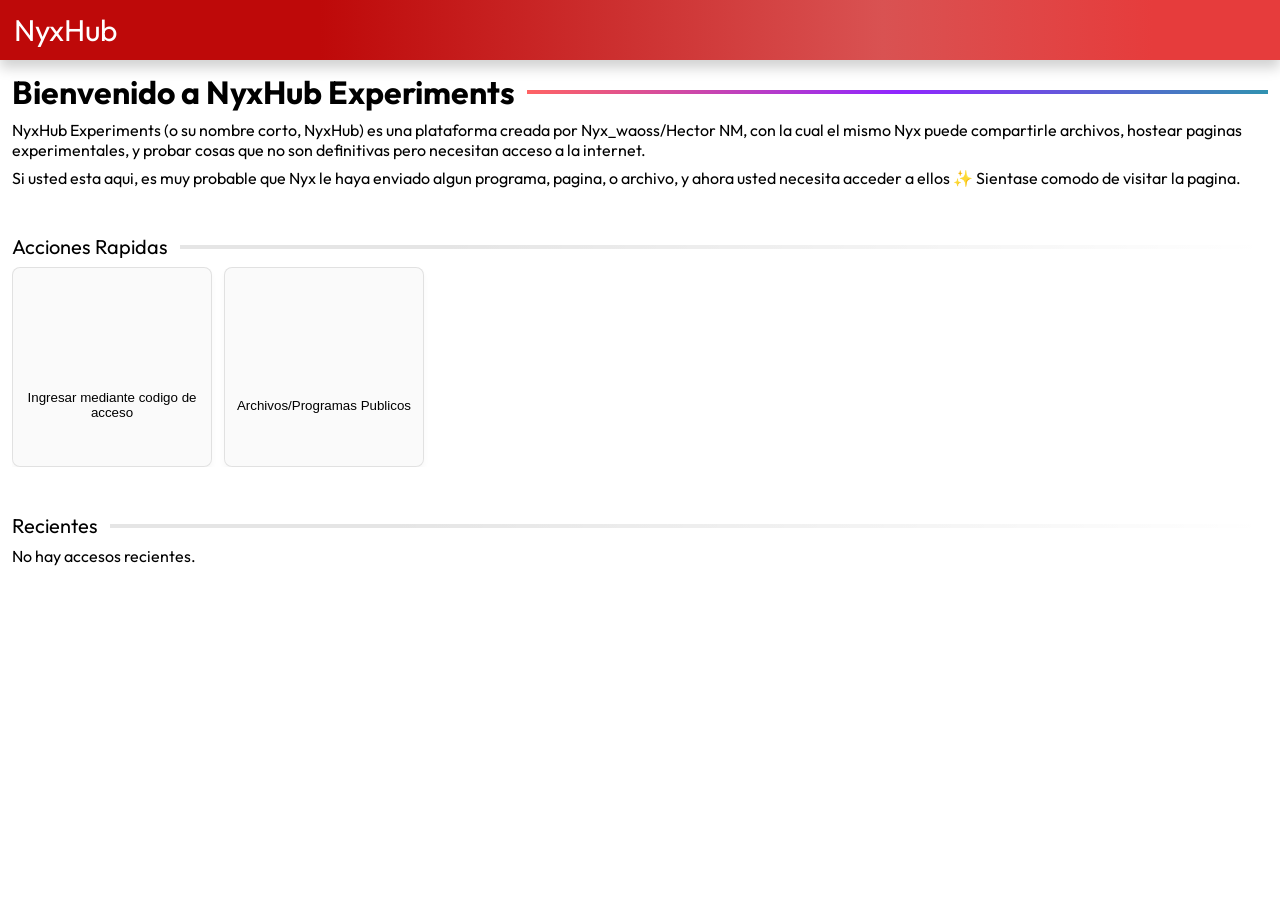
==== index.html @ 63c78a18 "Initial Commit" ====
<!DOCTYPE html>
<html lang="en">
<head>
    <meta charset="UTF-8">
    <meta name="viewport" content="width=device-width, initial-scale=1.0">
    <title>NyxHub</title>
    <link rel="stylesheet" href="/styleinjected.css">
    <link rel="stylesheet" href="/styles.css">
    <link rel='stylesheet' href='https://cdn-uicons.flaticon.com/4.0.0/uicons-solid-rounded/css/uicons-solid-rounded.css'>
</head>
<body>
    <header>
        <span>NyxHub</span>
    </header>
    <main>
        <div class="welcome"><h1>Bienvenido a NyxHub Experiments</h1><div class="line"></div></div>
        <span>NyxHub Experiments (o su nombre corto, NyxHub) es una plataforma creada por Nyx_waoss/Hector NM, con la cual el mismo Nyx puede compartirle archivos, hostear paginas experimentales, y probar cosas que no son definitivas pero necesitan acceso a la internet.</span>
        <span>Si usted esta aqui, es muy probable que Nyx le haya enviado algun programa, pagina, o archivo, y ahora usted necesita acceder a ellos ✨️ Sientase comodo de visitar la pagina.</span>
        <section class="quickActons">
            <div class="title"><span>Acciones Rapidas</span><div class="line"></div></div>
            <div class="content">
                <button onclick="home_quickActions_enterViaAccessCode()"><i class="fi fi-sr-password-alt"></i> Ingresar mediante codigo de acceso</button>
                <button><i class="fi fi-sr-globe"></i> Archivos/Programas Publicos</button>
            </div>
        </section>
        <section class="recientPages">
            <div class="title"><span>Recientes</span><div class="line"></div></div>
            <div class="content">
                <button><i class="fi fi-sr-password-alt"></i> Ingresar mediante codigo de acceso</button>
            </div>
        </section>
    </main>
    <div id="textMsgBox" class="hidden">
        <span>Ingrese un valor.</span>
        <input type="text">
        <div class="buttons">
            <button class="cls">Cancelar</button>
            <button class="acp">Confirmar</button>
        </div>
    </div>
    <script src="/scriptinjected.js"></script>
    <script src="/app.js"></script>
</body>
</html>
---- styleinjected.css ----
@import url('https://fonts.googleapis.com/css2?family=Outfit:wght@100..900&display=swap');
html, body {
    margin: 0;
    width: 100vw;
    height: 100vh;
    font-family: "Outfit", sans-serif;
}
.hidden {
    display: none !important;
}
---- styles.css ----
/*nyxhub main*/
body {
    overflow-y: auto;
    overflow-x: hidden;
}

header {
    width: 100%;
    height: 60px;

    background: #BE0909;
    background: linear-gradient(90deg, rgba(190, 9, 9, 1) 25%, rgba(217, 82, 82, 1) 69%, rgba(230, 60, 60, 1) 90%);
    box-shadow: 0 8px 12px rgba(0, 0, 0, 0.18);

    display: flex;
    align-items: center;
    gap: 8px;

    padding: 4px 14px;
    box-sizing: border-box;

    overflow-x: hidden;
}
header span {
    font-size: 30px;
    color: white;
}

main {
    padding: 12px;
    box-sizing: border-box;

    display: flex;
    flex-direction: column;
    gap: 8px;

    overflow-x: hidden;
}
main .welcome {
    width: 100%;
    display: flex;
    align-items: center;
    justify-content: center;
    gap: 12px;
}
main .welcome h1 {
    margin: 0;
    flex-shrink: 0;
}
main .welcome .line {
    width: 100%;
    height: 4px;
    flex: 1;
    flex-shrink: 1;

    background: #ff6363;
    background: linear-gradient(90deg, rgba(255, 99, 99, 1) 0%, rgba(143, 38, 255, 1) 50%, rgba(48, 146, 176, 1) 100%);
}

main section {
    width: 100%;
    height: auto;
    max-height: 600px;

    margin-top: 38px;

    display: flex;
    flex-direction: column;
}

main section .title {
    width: 100%;
    display: flex;
    align-items: center;
    gap: 12px;
}
main section .title span {
    font-size: 20px;
}
main section .title .line {
    width: 100%;
    height: 4px;
    flex: 1;
    flex-shrink: 1;
    background: #000000;
    background: linear-gradient(90deg, rgba(0, 0, 0, 0.1) 25%, rgba(0, 0, 0, 0) 100%);
}

main section .content {
    width: 100%;
    display: flex;
    align-items: center;
    gap: 12px;
    overflow-y: hidden;
    overflow-x: auto;
    margin-top: 8px;
}
main section .content button {
    width: 200px;
    height: auto;
    aspect-ratio: 1/1;

    border-radius: 8px;
    border: 1px solid rgba(0, 0, 0, 0.1);
    background-color: rgba(0, 0, 0, 0.02);
    box-shadow: 0 4px 6px rgba(0, 0, 0, 0.034);
    cursor: pointer;

    display: flex;
    flex-direction: column;
    align-items: center;
    justify-content: center;
    gap: 16px;
}
main section .content button:hover {
    border: 1px solid rgba(0, 0, 0, 0.14);
    background-color: rgba(0, 0, 0, 0.06);
    box-shadow: 0 4px 6px rgba(0, 0, 0, 0.06);
}

main section .content button i {
    font-size: 60px;
    width: 60px;
    height: 60px;
}

#textMsgBox {
    position: fixed;
    top: 50%;
    left: 50%;
    transform: translate(-50%, -50%) scale(1);
    width: 100%;
    height: 100%;
    max-width: 500px;
    max-height: 300px;
    z-index: 10;

    border-radius: 22px;
    box-shadow: 0 3px 12px rgba(0, 0, 0, 0.3);
    background-color: rgb(255, 255, 255);

    display: flex;
    flex-direction: column;
    align-items: center;
    gap: 12px;

    padding: 22px 12px;
    box-sizing: border-box;
}
#textMsgBox span {
    font-size: 20px;
    width: 100%;
    text-align: left;
}
#textMsgBox input {
    width: 80%;
    height: 30px;

    margin-top: 12px;

    border: none;
    border-radius: 8px;
    border-bottom: 1px solid rgba(0, 0, 0, 0.3);
    background-color: rgba(0, 0, 0, 0.04);
}
#textMsgBox .buttons {
    width: 90%;
    display: flex;
    align-items: center;
    justify-content: center;
    gap: 12px;

    margin-top: auto;
    margin-bottom: 12px;
    padding-left: 100px;
    box-sizing: border-box;
}
#textMsgBox .buttons button {
    width: 100%;
    height: 32px;

    background-color: rgba(0, 0, 0, 0.02);
    border: none;
    border-radius: 999em;
    cursor: pointer;
}
#textMsgBox .buttons button:hover {
    background-color: rgba(0, 0, 0, 0.04);
}
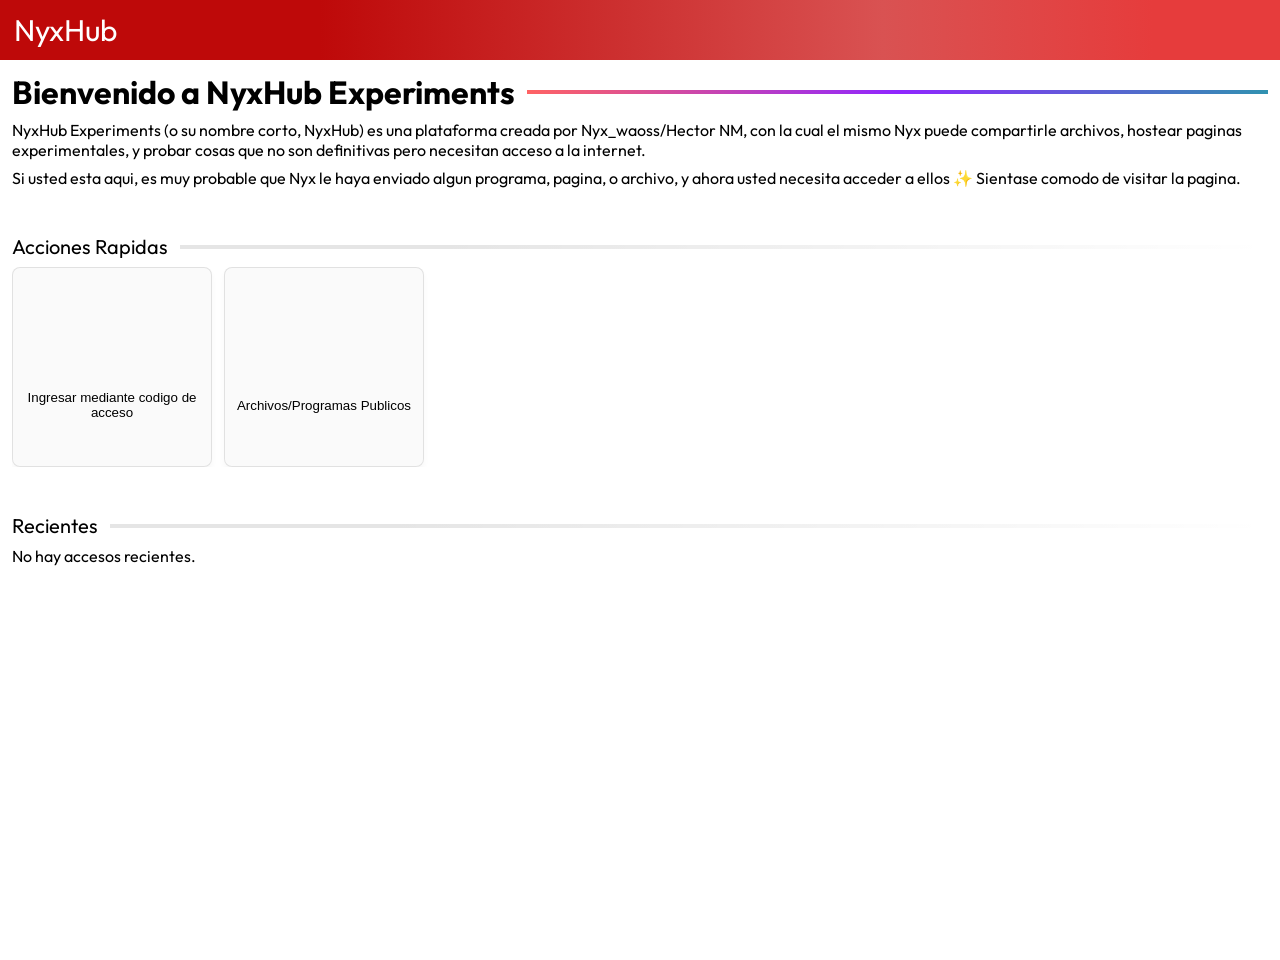
==== commit dee83975: "media querys added" ====
--- a/index.html
+++ b/index.html
@@ -12,7 +12,7 @@
     <header>
         <span>NyxHub</span>
     </header>
-    <main>
+    <main id="main">
         <div class="welcome"><h1>Bienvenido a NyxHub Experiments</h1><div class="line"></div></div>
         <span>NyxHub Experiments (o su nombre corto, NyxHub) es una plataforma creada por Nyx_waoss/Hector NM, con la cual el mismo Nyx puede compartirle archivos, hostear paginas experimentales, y probar cosas que no son definitivas pero necesitan acceso a la internet.</span>
         <span>Si usted esta aqui, es muy probable que Nyx le haya enviado algun programa, pagina, o archivo, y ahora usted necesita acceder a ellos ✨️ Sientase comodo de visitar la pagina.</span>
--- a/styles.css
+++ b/styles.css
@@ -1,6 +1,6 @@
 /*nyxhub main*/
 body {
-    overflow-y: auto;
+    overflow-y: hidden;
     overflow-x: hidden;
 }
 
@@ -27,6 +27,9 @@
 }
 
 main {
+    width: 100%;
+    height: 100%;
+
     padding: 12px;
     box-sizing: border-box;
 
@@ -34,7 +37,10 @@
     flex-direction: column;
     gap: 8px;
 
+    overflow-y: auto;
     overflow-x: hidden;
+
+    background-color: white;
 }
 main .welcome {
     width: 100%;
@@ -46,6 +52,7 @@
 main .welcome h1 {
     margin: 0;
     flex-shrink: 0;
+    font-size: clamp(24px, 3vw, 32px);
 }
 main .welcome .line {
     width: 100%;
@@ -55,6 +62,16 @@
 
     background: #ff6363;
     background: linear-gradient(90deg, rgba(255, 99, 99, 1) 0%, rgba(143, 38, 255, 1) 50%, rgba(48, 146, 176, 1) 100%);
+}
+@media (max-width: 768px) {
+    main .welcome h1 {
+        width: 100%;
+        flex: 1;
+        text-align: center;
+    }
+    main .welcome .line {
+        display: none;
+    }
 }
 
 main section {
